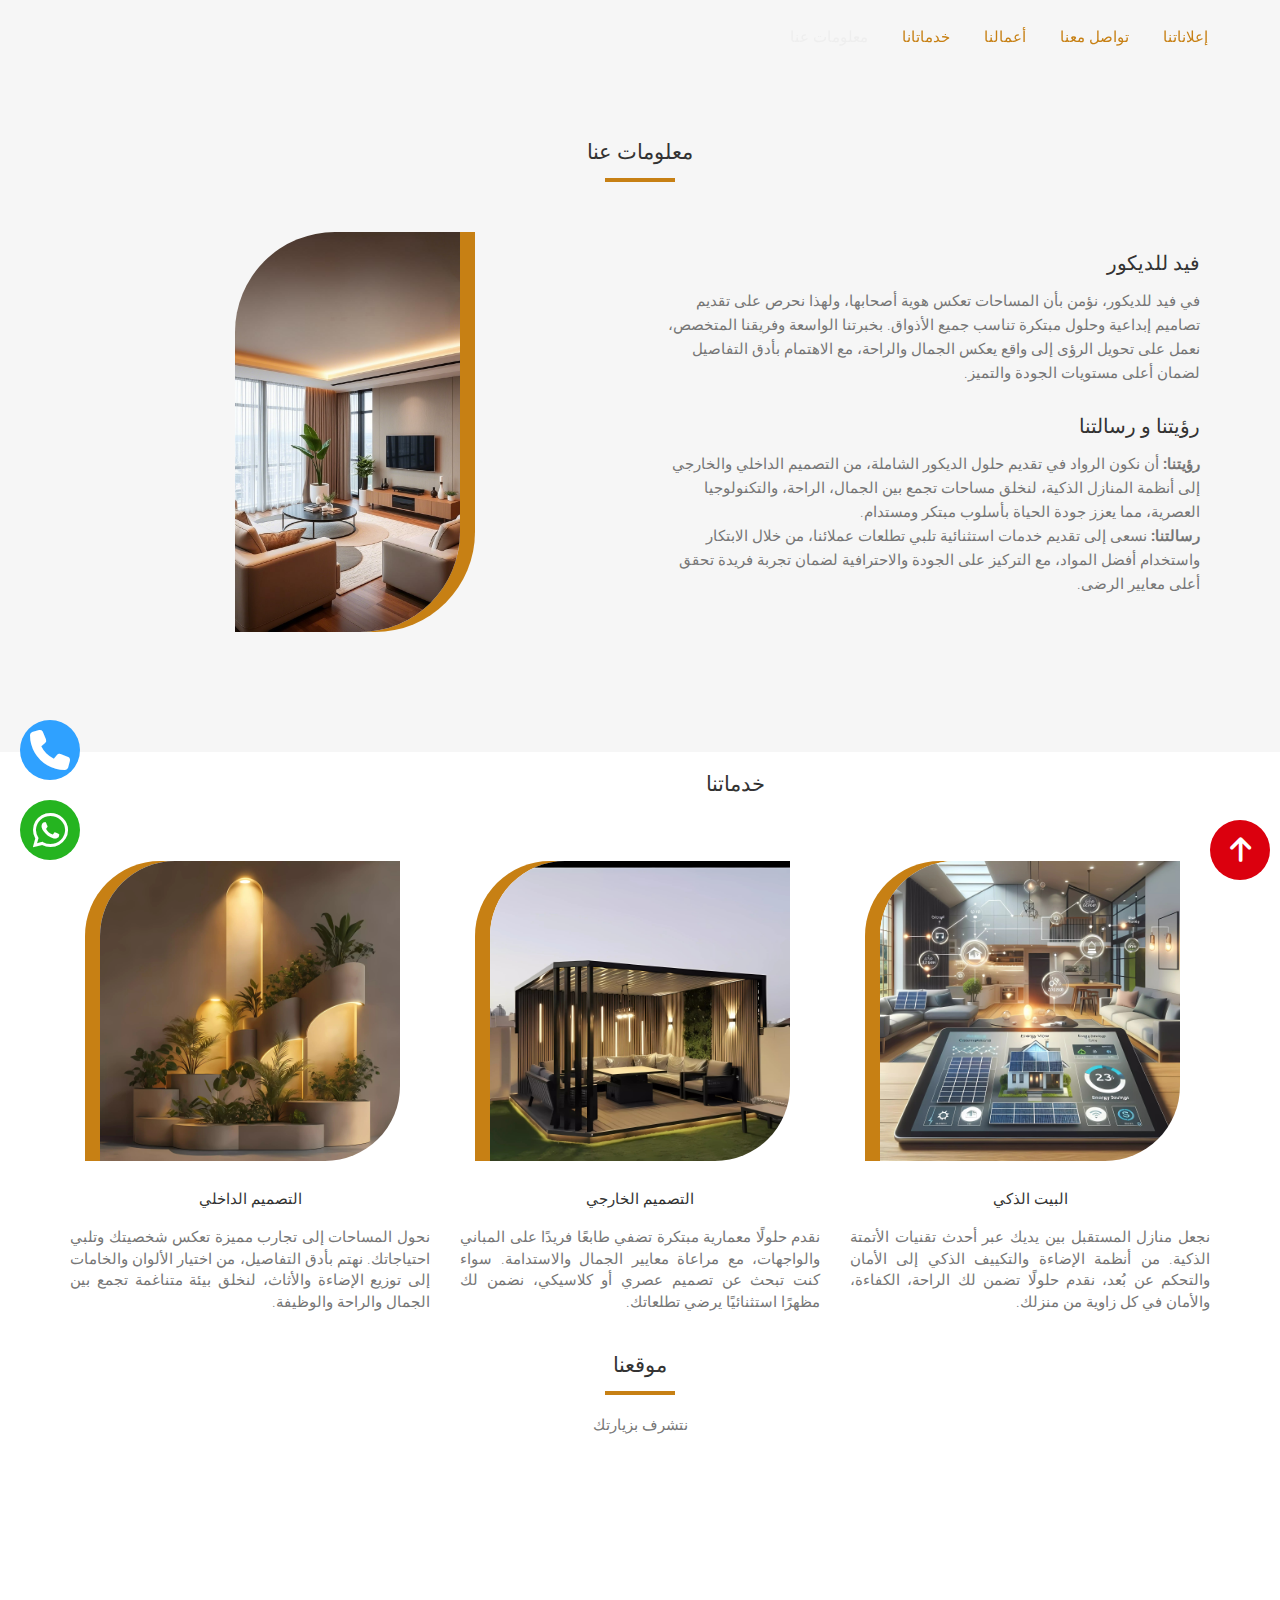
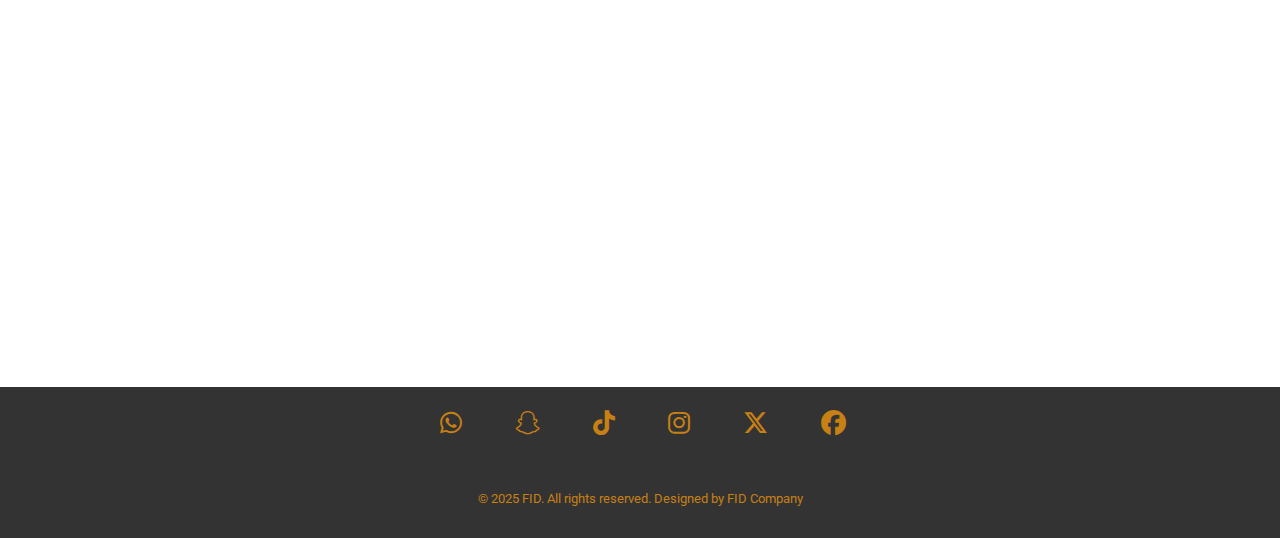
==== ads.html @ 41a3eea5 "Add ads.html page and update navbar link to point to it" ====
<!DOCTYPE html>
<html lang="ar">

<head>
  <meta charset="utf-8">
  <meta name="viewport" content="width=device-width, initial-scale=1">
  <title>فيد للديكور</title>
  <meta name="description" content="">
  <meta name="author" content="شركة فيد للتسويق والبرمجيات">

  <!-- Favicons
    ================================================== -->
  <link rel="shortcut icon" href="./img/logo.png" type="image/x-icon">
  <link rel="apple-touch-icon" href="img/apple-touch-icon.png">
  <link rel="apple-touch-icon" sizes="72x72" href="img/apple-touch-icon-72x72.png">
  <link rel="apple-touch-icon" sizes="114x114" href="img/apple-touch-icon-114x114.png">

  <!-- Bootstrap -->
  <link rel="stylesheet" type="text/css" href="css/bootstrap.css">
  <!--   -->
  <link rel="stylesheet" type="text/css" href="fonts/font-awesome/css/all.min.css">

  <!-- Stylesheet
    ================================================== -->
  <link rel="stylesheet" type="text/css" href="css/style.css">
  <link rel="stylesheet" type="text/css" href="css/nivo-lightbox/nivo-lightbox.css">
  <link rel="stylesheet" type="text/css" href="css/nivo-lightbox/default.css">
  <link href="https://fonts.googleapis.com/css?family=Roboto:300,400,500,700,900" rel="stylesheet">

</head>

<body id="page-top" data-spy="scroll" dir="rtl" data-target=".navbar-fixed-top">
  <!-- Navigation
    ==========================================-->
  <nav id="menu" class="navbar navbar-default navbar-fixed-top" dir="rtl">
    <div class="container">
      <!-- Brand and toggle get grouped for better mobile display -->
      <div class="navbar-header">
        <button type="button" class="navbar-toggle collapsed" data-toggle="collapse"
          data-target="#bs-example-navbar-collapse-1"> <span class="sr-only">Toggle navigation</span> <span
            class="icon-bar"></span> <span class="icon-bar"></span> <span class="icon-bar"></span> </button>
        <a class="navbar-brand page-scroll" href="#page-top"><img width="50rem" height="auto" src="./img/Logo.png"
            alt=""></a>
      </div>

      <!-- Collect the nav links, forms, and other content for toggling -->
      <div class="collapse navbar-collapse" id="bs-example-navbar-collapse-1">
        <ul class="nav navbar-nav navbar-right text-center">

          <li><a href="#about" class="page-scroll">معلومات عنا</a></li>
          <li><a href="#services" class="page-scroll">خدماتانا</a></li>
          <li><a href="#portfolio" class="page-scroll">أعمالنا</a></li>
          <li><a href="#contact" class="page-scroll">تواصل معنا</a></li>
          <li><a href="#">إعلاناتنا</a></li>
        </ul>
      </div>
      <!-- /.navbar-collapse -->
    </div>
  </nav>


  <!-- About Section -->
  <div id="about">
    <div class="container">
      <div class="section-title text-center center">
        <h2>معلومات عنا</h2>
        <hr>
      </div>
      <div class="row">
        <div class="col-xs-12 col-md-6 text-center"> <img src="img/about.png" class="img-responsive" alt="فيد للديكور">
        </div>
        <div class="col-xs-12 col-md-6">
          <div class="about-text">
            <h3>فيد للديكور</h3>
            <p dir="rtl">في فيد للديكور، نؤمن بأن المساحات تعكس هوية أصحابها، ولهذا نحرص على تقديم تصاميم إبداعية وحلول
              مبتكرة تناسب جميع
              الأذواق. بخبرتنا الواسعة وفريقنا المتخصص، نعمل على تحويل الرؤى إلى واقع يعكس الجمال والراحة، مع الاهتمام
              بأدق التفاصيل
              لضمان أعلى مستويات الجودة والتميز.
            </p>
            <h3>رؤيتنا و رسالتنا</h3>
            <p>
              <b class="">رؤيتنا:</b>

              أن نكون الرواد في تقديم حلول الديكور الشاملة، من التصميم الداخلي والخارجي إلى أنظمة المنازل الذكية، لنخلق
              مساحات تجمع
              بين الجمال، الراحة، والتكنولوجيا العصرية، مما يعزز جودة الحياة بأسلوب مبتكر ومستدام.
              <br>
              <b>رسالتنا:</b>

              نسعى إلى تقديم خدمات استثنائية تلبي تطلعات عملائنا، من خلال الابتكار واستخدام أفضل المواد، مع التركيز على
              الجودة
              والاحترافية لضمان تجربة فريدة تحقق أعلى معايير الرضى.
            </p>
          </div>
        </div>
      </div>
    </div>
  </div>
  <!-- Services Section -->
  <div id="services">
    <div class="container">
      <div class="col-xs-12 col-sm-12 col-md-12 col-lg-12 col-md-offset-1 section-title text-center">
        <h2>خدماتنا</h2>
      </div>
      <div class="row">
        <div class="col-xs-12 col-sm-12 col-md-6 col-lg-4 service"> <img src="img/4.jpeg" class="img-responsive"
            alt="Project Title">
          <h3>التصميم الداخلي</h3>
          <p class="text-justify">نحول المساحات إلى تجارب مميزة تعكس شخصيتك وتلبي احتياجاتك. نهتم بأدق التفاصيل، من
            اختيار الألوان والخامات إلى توزيع
            الإضاءة والأثاث، لنخلق بيئة متناغمة تجمع بين الجمال والراحة والوظيفة.</p>
        </div>
        <div class="col-xs-12 col-sm-12 col-md-6 col-lg-4 service"> <img src="img/7.jpeg" class="img-responsive"
            alt="Project Title">
          <h3>التصميم الخارجي</h3>
          <p class="text-justify">نقدم حلولًا معمارية مبتكرة تضفي طابعًا فريدًا على المباني والواجهات، مع مراعاة معايير
            الجمال والاستدامة. سواء كنت تبحث
            عن تصميم عصري أو كلاسيكي، نضمن لك مظهرًا استثنائيًا يرضي تطلعاتك.</p>
        </div>
        <div class="col-xs-12 col-sm-12 col-md-6 col-lg-4 service"> <img src="img/8.jpeg" class="img-responsive"
            alt="Project Title">
          <h3>البيت الذكي</h3>
          <p class="text-justify">نجعل منازل المستقبل بين يديك عبر أحدث تقنيات الأتمتة الذكية. من أنظمة الإضاءة والتكييف
            الذكي إلى الأمان والتحكم عن بُعد،
            نقدم حلولًا تضمن لك الراحة، الكفاءة، والأمان في كل زاوية من منزلك.</p>
        </div>
      </div>
    </div>
  </div>

  <!-- Contact Section -->
  <div id="contact" class="py-3">
    <div class="container">
      <div class="section-title text-center">
        <h2>موقعنا</h2>
        <hr>
        <p>نتشرف بزيارتك</p>
      </div>
      <div class="col-xs-12 col-sm-12 col-md12 col-lg-12">
        <div style="max-width:100%;overflow:hidden;color:red;width:100%;height:400px;">
          <div id="canvas-for-googlemap" style="height:100%; width:100%;max-width:100%;">
            <iframe
              src="https://www.google.com/maps/embed?pb=!1m17!1m12!1m3!1d947.0379971718938!2d42.73070773038406!3d18.294656272240744!2m3!1f0!2f0!3f0!3m2!1i1024!2i768!4f13.1!3m2!1m1!2zMTjCsDE3JzQwLjgiTiA0MsKwNDMnNDguMiJF!5e0!3m2!1sar!2ssa!4v1741473882592!5m2!1sar!2ssa"
              width="100%" height="100%" style="border:0;" allowfullscreen="" loading="lazy"
              referrerpolicy="no-referrer-when-downgrade"></iframe>
          </div><a class="googlecoder" rel="nofollow" href="https://www.bootstrapskins.com/themes"
            id="authorize-map-data">premium bootstrap themes</a>
          <style>
            #canvas-for-googlemap img {
              max-height: none;
              max-width: none !important;
              background: none !important;
            }
          </style>
        </div>
      </div>

    </div>
  </div>
  </div>
  <div id="footer">
    <div class="container text-center">
      <div class="social">
        <ul>
          <li><a href="https://www.facebook.com/profile.php?id=61572870899937" target="_blank"><i
                class="fa-brands fa-facebook"></i></a>
          </li>
          <li><a href="https://x.com/ad_fid"><i class="fa-brands fa-x-twitter"></i></a></li>
          <li><a href="https://www.instagram.com/ad_fid/"><i class="fa-brands fa-instagram"></i></a></li>
          <li><a href="https://www.tiktok.com/@ad_fid"><i class="fa-brands fa-tiktok"></i></a></li>
          <li><a href="https://www.snapchat.com/add/ad_fid" target="_blank"><i class="fa-brands fa-snapchat"></i></a>
          </li>
          <li><a href="https://wa.me/+9660530030468" target="_blank" title="واتساب" alt="تواصل معنا">
              <i class="fa-brands fa-whatsapp"></i>
          </li>
        </ul>
      </div>
      <div dir="ltr">
        <p>&copy; 2025 FID. All rights reserved. Designed by <a target="_blank" href="https://fid-b2b.com"
            rel="nofollow">FID
            Company</a></p>
      </div>
    </div>
  </div>
  <a href="#" class="scrollToTop" title="Go Top"><i class="fa-solid fa-arrow-up fa-2xl"></i></a>
  <!-- floating contact  -->
  <div id="inner_social">
    <div class="inner_social-links">
      <a href="tel:+966530030468" target="_blank" title="موبايل">
        <i class="fa-solid fa-phone" style="color: #2583cb;"></i>
      </a>
      <a href="https://wa.me/+9660530030468" target="_blank" title="واتساب" alt="تواصل معنا">
        <i class="fa-brands fa-whatsapp" style="color: #27aa59;"></i>
      </a>
    </div>
  </div>
  <!-- floating contact  -->
  <script type="text/javascript" src="js/jquery.1.11.1.js"></script>
  <script type="text/javascript" src="js/bootstrap.js"></script>
  <script type="text/javascript" src="js/SmoothScroll.js"></script>
  <script type="text/javascript" src="js/nivo-lightbox.js"></script>
  <script type="text/javascript" src="js/jquery.isotope.js"></script>
  <script type="text/javascript" src="js/jqBootstrapValidation.js"></script>
  <script type="text/javascript" src="js/contact_me.js"></script>
  <script type="text/javascript" src="js/main.js"></script>
</body>

</html>
---- css/style.css ----
@import url("https://fonts.googleapis.com/css2?family=Poppins:ital,wght@0,100;0,200;0,300;0,400;0,500;0,600;0,700;0,800;0,900;1,100;1,200;1,300;1,400;1,500;1,600;1,700;1,800;1,900&display=swap");
@import url("https://cdn.jsdelivr.net/npm/bootstrap-icons@1.11.3/font/bootstrap-icons.min.css");

/* General Styles and Resets */
:root {
  /* Primary Theme Colors */
  --primary-color: rgb(199, 128, 20);
  --secondary-color: #fbac02;
  /* Example secondary color */
  --accent-color: #eee;
  /* Example accent color */

  /* Text Colors */
  --text-color-dark: #333;
  --text-color-light: #777;
  --text-color-white: #fff;

  /* Font Sizes */
  --font-size-small: 1.25rem;
  /* 16px */
  --font-size-medium: 1.5rem;
  /* 24px */
  --font-size-large: 2rem;
  /* 32px */
  --font-size-xLarge: 2.125rem;
  /* 34px */
  --font-size-title: 1.5rem;
  /* 22px */

  /* Border Styles */
  --border-color: var(--primary-color);
  --border-width: 0.25rem;

  /* Shadow Styles */
  --box-shadow-color: rgba(0, 0, 0, 0.7);

  /* Transition Timing */
  --left-position: 55%;
  --transition-time: 1.2s cubic-bezier(0.25, 1, 0.5, 1);
}

/* Resetting default browser styles */
*,
*::before,
*::after {
  margin: 0;
  padding: 0;
  box-sizing: border-box;
}

body,
html {
  font-family: "Roboto", sans-serif;
  text-rendering: optimizeLegibility !important;
  -webkit-font-smoothing: antialiased !important;
  color: var(--text-color-light);
  font-weight: 300;
  width: 100% !important;
  height: 100% !important;
  direction: ltr;
  /* Default to LTR */
}

body[dir="rtl"] {
  font-family: "Roboto", sans-serif;
  direction: rtl;
  /* Override for RTL */
}

/* Typography */
h2 {
  margin-bottom: 1.5rem;
  font-weight: 500;
  font-size: var(--font-size-xLarge);
  color: var(--text-color-dark);
  text-transform: uppercase;
}

h3 {
  font-size: var(--font-size-title);
  font-weight: 500;
  color: var(--text-color-dark);
}

h4 {
  font-size: var(--font-size-large);
  text-transform: uppercase;
  font-weight: 400;
  color: var(--text-color-dark);
}

h5 {
  text-transform: uppercase;
  font-weight: 700;
  line-height: 20px;
}

p {
  font-size: var(--font-size-medium);
}

p b {
  font-size: var(--font-size-medium) !important;
}

p.intro {
  margin-top: 12px;
  line-height: 24px;
}

a {
  color: var(--text-color-dark);
  font-weight: 400;
  text-decoration: none;
  /* Remove default underline */
}

a:hover,
a:focus {
  color: #222;
  text-decoration: none;
}

/* Lists */
ul,
ol {
  list-style: none;
  padding: 0;
}

/* Clearfix */
.clearfix::after {
  content: "";
  display: table;
  clear: both;
}

/* Separator */
hr {
  height: 4px;
  width: 70px;
  background: var(--primary-color);
  border: 0;
  margin: 0 auto 20px;
}

/* Button Styles */
.btn {
  /* Add basic button styles here if needed */
}

.btn:active,
.btn.active {
  background-image: none;
  outline: 0;
  box-shadow: none;
}

/* padding */
.py-3 {
  padding-top: 1rem !important;
  padding-bottom: 1rem !important;
}

/* padding */

a:focus,
.btn:focus,
.btn:active:focus,
.btn.active:focus,
.btn.focus,
.btn:active.focus,
.btn.active.focus {
  outline: none;
}



/* Navigation */
#menu {
  padding: 10px;
  transition: all 0.8s;
}

.navbar {
  min-height: 80px !important;
}

#menu.navbar-default {
  background-color: transparent;
  border-color: transparent;
}

#menu a.navbar-brand {
  font-size: var(--font-size-title);
  color: var(--accent-color);
  font-weight: 400;
  text-transform: uppercase;
  letter-spacing: 1px;
}

#menu.navbar-default .navbar-nav>li>a {
  text-transform: uppercase;
  color: var(--primary-color);
  font-weight: 400;
  font-size: var(--font-size-medium);
  padding: 5px 0;
  border: var(--border-width) solid transparent;
  letter-spacing: 0.5px;
  margin: 10px 15px 0;
}

#menu.navbar-default .navbar-nav>li>a:hover {
  color: var(--accent-color);
}

.on {
  background-color: #363636 !important;
  padding: 10px 0 !important;
}

.navbar-default .navbar-nav>.active>a,
.navbar-default .navbar-nav>.active>a:hover,
.navbar-default .navbar-nav>.active>a:focus {
  color: var(--accent-color) !important;
  background-color: transparent;
}

.navbar-toggle {
  border-radius: 0;
}

.navbar-default .navbar-toggle:hover,
.navbar-default .navbar-toggle:focus {
  background-color: var(--primary-color);
  border-color: var(--primary-color);
}

.navbar-default .navbar-toggle:hover>.icon-bar {
  background-color: var(--text-color-white);
}

/* Section Title */
.section-title {
  margin-bottom: 5rem;
  text-align: center;
  /* Centering the title */
}

.section-title p {
  font-size: var(--font-size-medium);
}

/* Custom Button */
.btn-custom {
  text-transform: uppercase;
  color: var(--text-color-white);
  text-shadow: 0 0 3px var(--primary-color);
  background-color: var(--primary-color);
  border: 0;
  padding: 14px 20px;
  font-size: var(--font-size-small);
  border-radius: 12px 0 12px 0;
  margin-top: 20px;
  transition: all 0.5s;
}

.btn-custom:hover,
.btn-custom:focus,
.btn-custom.focus,
.btn-custom:active,
.btn-custom.active {
  color: var(--text-color-light);
  background-color: var(--primary-color);
}

/* carousel */
#slider {
  height: 100dvh;
}

.item video {
  position: absolute;
  width: 100%;
  height: 100%;
  object-fit: cover;
  object-position: center;
  z-index: -1;

}

/* carousel */
.carousel {
  width: 100%;
  height: 100%;
  overflow: hidden;
  position: relative;
}

.carousel .list .item {
  width: 18rem;
  height: 22rem;
  position: absolute;
  bottom: 150px;
  left: calc(var(--left-position) + 3%);
  border-radius: 20px;
  overflow: hidden;
  box-shadow: 0 25px 50px rgba(0, 0, 0, 0.7);
  background-position: center;
  background-size: cover;
  z-index: 100;
  transform: translate(0, 0px);
  transition: all var(--transition-time);
}

.carousel .list .item::after {
  content: "";
  position: absolute;
  left: 0;
  top: 0;
  height: 100%;
  width: 100%;
  background-color: rgba(33, 33, 33, 0.5);
  z-index: 1;
}

.carousel .list .item:nth-child(1) {
  bottom: 0px;
  left: 0;
  border-radius: 0;
  transform: translate(0, 0px);
  width: 100%;
  height: 100%;
}


.carousel .list .item:nth-child(2) {
  position: absolute;
  bottom: 150px;
  left: 35%;
  border-radius: 20px;
  overflow: hidden;
  box-shadow: 0 25px 50px rgba(0, 0, 0, 0.7);
  background-position: center;
  background-size: cover;
  transform: translate(0, 0px);
  transition: all var(--transition-time);
}

.carousel .list .item:nth-child(3) {
  left: 23%;
  right: auto;
}

@media screen and (max-width: 768px) {
  .carousel .list .item:nth-child(3) {
    left: 5%;
  }

}



@keyframes animate {
  from {
    opacity: 0;
    transform: translate(0, 100px);
    filter: blur(33px);
  }

  to {
    opacity: 1;
    transform: translate(0);
    filter: blur(0);
  }
}

/* Carousel */

/* next prev arrows */

.arrows {
  position: absolute;
  bottom: 50px;
  left: 0;
  right: auto;
  width: calc(100% - var(--left-position) - 2%);
  z-index: 100;
  display: flex;
  gap: 5%;
  align-items: center;
}

@media screen and (max-width: 768px) {
  .arrows {
    position: absolute;
    bottom: 50px;
    left: 0;
    right: auto;
    width: calc(100% - var(--left-position) + 20%);
    z-index: 100;
    display: flex;
    gap: 5%;
    align-items: center;
  }

}

.arrows button {
  width: 40px;
  height: 40px;
  min-width: 40px;
  min-height: 40px;
  border-radius: 50%;
  border: 2px solid rgb(255, 255, 255);
  color: rgb(255, 255, 255);
  background-color: transparent;
  outline: none;
  font-size: 25px;
  font-weight: bold;
  transition: all var(--transition-time);
  cursor: pointer;
  display: flex;
  align-items: center;
  justify-content: center;
}

.arrows button:hover {
  border: 2px solid #ffffff;
  color: #ffffff;
  background-color: transparent;
}

.slide-number {
  font-size: 25px;
  color: #ffffff;
  font-weight: 400;
  margin-left: auto;
  letter-spacing: 5px;
  opacity: 0;
  animation: animate 0.5s ease-in-out 0.3s 1 forwards;
}

.progress-bar-container {
  width: 60%;
  height: 3px;
  background-color: rgba(255, 255, 255, 0.5);
  border-radius: 20px;
  overflow: hidden;
}

.progress-bar {
  height: 100%;
  width: 100%;
  background-color: #d36e10;
  transition: all var(--transition-time);
}

/* time running */
.carousel .timeRunning {
  position: fixed;
  z-index: 1000;
  width: 0%;
  height: 4px;
  background-color: #ffffff;
  left: 0;
  top: 0;
  animation: runningTime 10s linear 1 forwards;
}

@keyframes runningTime {
  from {
    width: 0%;
  }

  to {
    width: 100%;
  }
}

/* end slider */

/* About Section */
#about {
  padding: 120px 0;
  background: #f6f6f6;
}

#about h3 {
  font-size: 20px;
  text-transform: uppercase;
}

#about .about-text {
  /* RTL-specific adjustments */
  margin-left: 10px;
  /* Default LTR */
  margin-top: 20px;
}

body[dir="rtl"] #about .about-text {
  margin-right: 10px;
  margin-left: auto;
}

#about img {
  display: inline-block;
  border-radius: 100px 0 100px 0;
  /* RTL-specific adjustments */
  box-shadow: -15px 0 var(--primary-color);
  /* Default LTR */
  max-height: 40rem;
}

body[dir="rtl"] #about img {
  box-shadow: 15px 0 var(--primary-color);
}

#about p {
  line-height: 24px;
  margin: 15px 0 30px;
}

/* Services Section */
#services {
  padding: auto;
}

#services .service {
  display: flex;
  flex-direction: column;
  align-items: center;
}

#services img {
  width: 30rem !important;
  height: 30rem !important;
  border-radius: 75px 0 75px 0;
  /* RTL-specific adjustments */
  box-shadow: 15px 0 var(--primary-color);
  /* Default LTR */
}

body[dir="rtl"] #services img {
  box-shadow: -15px 0 var(--primary-color);
}

#services h3 {
  padding: 10px 0;
  text-transform: uppercase;
}

/* Portfolio Section */
#portfolio {
  padding: 120px 0;
  background: #f6f6f6;
}

.categories {
  padding-bottom: 40px;
  text-align: center;
}

ul.cat {
  display: flex;
  flex-wrap: wrap;
  /* RTL-specific adjustments */
  margin-left: auto;
  /* Default LTR */
  gap: 2rem;
  justify-content: center;
}

body[dir="rtl"] ul.cat {
  margin-right: auto;
  margin-left: 0;
}

ul.cat li {
  width: fit-content;
  margin: 1.5rem 0;
}

ul.type a {
  color: var(--primary-color);
  font-weight: 400;
  font-size: var(--font-size-small);
  padding: 10px 20px;
  border: var(--border-width) solid var(--primary-color);
  border-radius: 10px 0 10px 0;
  text-transform: uppercase;
  letter-spacing: 0.5px;
}

ul.type a.active {
  background: var(--primary-color);
  color: var(--text-color-white);
}

ul.type a:hover {
  background: var(--primary-color);
  color: var(--text-color-white);
}

.isotope-item {
  z-index: 2;
}

.isotope-hidden.isotope-item {
  z-index: 1;
}

.isotope,
.isotope .isotope-item {
  -webkit-transition-duration: 0.8s;
  -moz-transition-duration: 0.8s;
  transition-duration: 0.8s;
}

.isotope-item {
  margin-right: -1px;
  -webkit-backface-visibility: hidden;
  backface-visibility: hidden;
}

.isotope {
  -webkit-backface-visibility: hidden;
  backface-visibility: hidden;
  -webkit-transition-property: height, width;
  -moz-transition-property: height, width;
  transition-property: height, width;
}

.isotope .isotope-item {
  -webkit-backface-visibility: hidden;
  backface-visibility: hidden;
  -webkit-transition-property: -webkit-transform, opacity;
  -moz-transition-property: -moz-transform, opacity;
  transition-property: transform, opacity;
}

.portfolio-item {
  margin: 15px 0;
}

.portfolio-item .hover-bg {
  overflow: hidden;
  position: relative;
}

.portfolio-item img {
  border-radius: 0 50px 0 50px;
  width: 100% !important;
  max-height: 30rem !important;
  min-height: 30rem !important;
}

.hover-bg .hover-text {
  position: absolute;
  text-align: center;
  margin: 0 auto;
  color: var(--text-color-dark);
  background: rgba(255, 255, 255, 0.75);
  padding: 30% 0 0 0;
  height: 100%;
  width: 100%;
  opacity: 0;
  transition: all 0.5s;
  border-radius: 0 50px 0 50px;
}

.hover-bg .hover-text>h4 {
  opacity: 0;
  color: var(--text-color-dark);
  -webkit-transform: translateY(30px);
  transform: translateY(30px);
  transition: all 0.3s ease-in;
}

#contact {
  padding-bottom: 10rem !important;
}

/* Footer Section*/
#footer {
  background: #333;
  padding: 2rem;
}

#footer .social {
  margin-bottom: 50px;
}

#footer .social ul {
  margin-bottom: 50px;
  width: 100%;
  display: flex;
  align-items: center;
  justify-content: center;
  flex-wrap: wrap;
  gap: 2rem .5rem;
}

#footer .social ul li {
  margin: 0 20px;
}

#footer .social i {
  font-size: 2.5rem;
  padding: 4px;
  color: var(--primary-color);
  transition: all 0.3s;
}

#footer .social i:hover {
  color: #eee;
}

#footer p {
  font-size: var(--font-size-small);
}

#footer a {
  color: var(--primary-color);
}

#footer a:hover {
  color: var(--text-color-light);
}


.nivo-lightbox-image img {
  width: auto !important;
}

#inner_social {
  position: fixed;
  bottom: 4rem;
  left: 2rem;
  z-index: 9999;
}

.inner_social-links {
  display: flex;
  flex-direction: column;
  gap: 2rem;
}

.inner_social-links a {
  display: flex;
  align-items: center;
  justify-content: center;
  width: 4rem;
  height: 4rem;
  background-color: transparent;
  border-radius: 50%;
  text-decoration: none;
  transition: transform 0.3s ease;
  animation: bounce 1.5s infinite alternate ease-in-out;
}

.inner_social-links a:nth-child(1) {
  background: rgb(47, 161, 255);
  width: 6rem;
  height: 6rem;
}

.inner_social-links a:nth-child(2) {
  background: rgb(37, 180, 32);
  width: 6rem;
  height: 6rem;
}

.inner_social-links a i:hover {
  transform: scale(1.5) rotate(10deg);
}

.inner_social-links i {
  font-size: 4rem;
  color: white !important;
}

@keyframes bounce {
  0% {
    transform: translateY(0);
  }

  100% {
    transform: translateY(-15px);
  }
}

/* Scroll Back to Top*/
.scrollToTop {
  background: #db000e;
  width: 6rem;
  height: 6rem;
  display: flex;
  align-items: center;
  justify-content: center;
  position: fixed;
  bottom: 2rem;
  right: 1rem;
  z-index: 99;
  border-radius: 100%;
  -webkit-border-radius: 100%;
  -moz-border-radius: 100%;
}

.scrollToTop i {
  color: var(--text-color-white);
}

.scrollToTop:hover {
  text-decoration: none;
  /* opacity: 0.8; */
  background: var(--secondary-color);
}

.scrollToTop:hover i {
  color: red;
}
---- css/nivo-lightbox/default.css ----
/*
 * Nivo Lightbox Default Theme v1.0
 * http://dev7studios.com/nivo-lightbox
 *
 * Copyright 2013, Dev7studios
 * Free to use and abuse under the MIT license.
 * http://www.opensource.org/licenses/mit-license.php
 */
 
 .nivo-lightbox-theme-default * {
    -webkit-box-sizing: initial !important;
    -moz-box-sizing: initial !important;
    box-sizing: initial !important;
 }
.nivo-lightbox-theme-default.nivo-lightbox-overlay { 
	background: #666;
	background: rgba(0,0,0,0.6); 
}
.nivo-lightbox-theme-default .nivo-lightbox-content.nivo-lightbox-loading { background: url(loading.gif) no-repeat 50% 50%; }

.nivo-lightbox-theme-default .nivo-lightbox-nav {
	top: 10%;
	width: 8%;
	height: 80%;
	text-indent: -9999px;
	background-repeat: no-repeat;
	background-position: 50% 50%;
	opacity: 0.5;
}
.nivo-lightbox-theme-default .nivo-lightbox-nav:hover { 
	opacity: 1; 
	background-color: transparent;
}
.nivo-lightbox-theme-default .nivo-lightbox-prev { 
	background-image: url(prev.png); 
	border-radius: 0 3px 3px 0;
}
.nivo-lightbox-theme-default .nivo-lightbox-next { 
	background-image: url(next.png); 
	border-radius: 3px 0 0 3px;
}

.nivo-lightbox-theme-default .nivo-lightbox-close {
	display: block;
	background: url(close.png) no-repeat 5px 5px;
	width: 16px;
	height: 16px;
	text-indent: -9999px;
	padding: 5px;
	opacity: 0.5;
}
.nivo-lightbox-theme-default .nivo-lightbox-close:hover { opacity: 1; }

.nivo-lightbox-theme-default .nivo-lightbox-title-wrap { bottom: -7%; }
.nivo-lightbox-theme-default .nivo-lightbox-title {
	font: 14px/20px 'Helvetica Neue', Helvetica, Arial, sans-serif;
	font-style: normal;
	font-weight: normal;
	background: #000;
	color: #fff;
	padding: 7px 15px;
	border-radius: 30px;
}

.nivo-lightbox-theme-default .nivo-lightbox-image img {
	background: #fff;
	-webkit-box-shadow: 0px 1px 1px rgba(0,0,0,0.4);
	   -moz-box-shadow: 0px 1px 1px rgba(0,0,0,0.4);
	        box-shadow: 0px 1px 1px rgba(0,0,0,0.4);
}
.nivo-lightbox-theme-default .nivo-lightbox-ajax,
.nivo-lightbox-theme-default .nivo-lightbox-inline {
	background: #fff;
	padding: 40px;
	-webkit-box-shadow: 0px 1px 1px rgba(0,0,0,0.4);
	   -moz-box-shadow: 0px 1px 1px rgba(0,0,0,0.4);
	        box-shadow: 0px 1px 1px rgba(0,0,0,0.4);
}

@media (-webkit-min-device-pixel-ratio: 1.3),
       (-o-min-device-pixel-ratio: 2.6/2),
       (min--moz-device-pixel-ratio: 1.3),
       (min-device-pixel-ratio: 1.3),
       (min-resolution: 1.3dppx) {

	.nivo-lightbox-theme-default .nivo-lightbox-content.nivo-lightbox-loading { 
		background-image: url(loading@2x.gif); 
		background-size: 32px 32px;
	}
	.nivo-lightbox-theme-default .nivo-lightbox-prev { 
		background-image: url(prev@2x.png); 
		background-size: 48px 48px;
	}
	.nivo-lightbox-theme-default .nivo-lightbox-next { 
		background-image: url(next@2x.png); 
		background-size: 48px 48px;
	}
	.nivo-lightbox-theme-default .nivo-lightbox-close { 
		background-image: url(close@2x.png); 
		background-size: 16px 16px;
	}
	
}
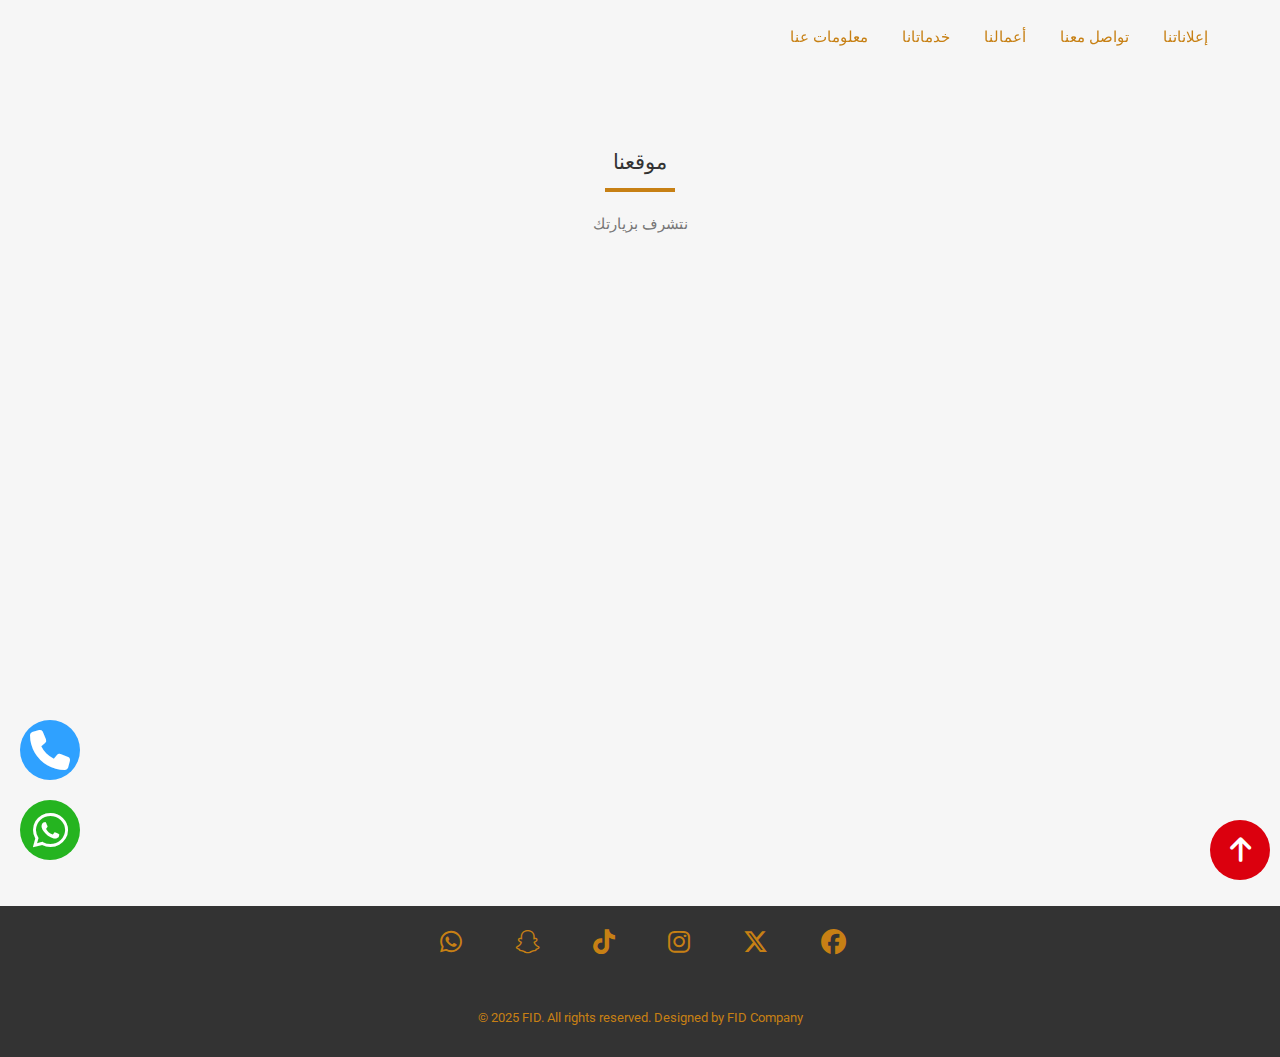
==== commit aae15d02: "Update navbar links for improved navigation and enhance SEO metadata in index.html" ====
--- a/ads.html
+++ b/ads.html
@@ -47,11 +47,12 @@
       <div class="collapse navbar-collapse" id="bs-example-navbar-collapse-1">
         <ul class="nav navbar-nav navbar-right text-center">
 
-          <li><a href="#about" class="page-scroll">معلومات عنا</a></li>
-          <li><a href="#services" class="page-scroll">خدماتانا</a></li>
-          <li><a href="#portfolio" class="page-scroll">أعمالنا</a></li>
-          <li><a href="#contact" class="page-scroll">تواصل معنا</a></li>
-          <li><a href="#">إعلاناتنا</a></li>
+          <li><a href="index.html#about" class="page-scroll">معلومات عنا</a></li>
+          <li><a href="index.html#services" class="page-scroll">خدماتانا</a></li>
+          <li><a href="index.html#portfolio" class="page-scroll">أعمالنا</a></li>
+          <li><a href="index.html#contact" class="page-scroll">تواصل معنا</a></li>
+
+          <li><a href="ads.html">إعلاناتنا</a></li>
         </ul>
       </div>
       <!-- /.navbar-collapse -->
@@ -61,74 +62,7 @@
 
   <!-- About Section -->
   <div id="about">
-    <div class="container">
-      <div class="section-title text-center center">
-        <h2>معلومات عنا</h2>
-        <hr>
-      </div>
-      <div class="row">
-        <div class="col-xs-12 col-md-6 text-center"> <img src="img/about.png" class="img-responsive" alt="فيد للديكور">
-        </div>
-        <div class="col-xs-12 col-md-6">
-          <div class="about-text">
-            <h3>فيد للديكور</h3>
-            <p dir="rtl">في فيد للديكور، نؤمن بأن المساحات تعكس هوية أصحابها، ولهذا نحرص على تقديم تصاميم إبداعية وحلول
-              مبتكرة تناسب جميع
-              الأذواق. بخبرتنا الواسعة وفريقنا المتخصص، نعمل على تحويل الرؤى إلى واقع يعكس الجمال والراحة، مع الاهتمام
-              بأدق التفاصيل
-              لضمان أعلى مستويات الجودة والتميز.
-            </p>
-            <h3>رؤيتنا و رسالتنا</h3>
-            <p>
-              <b class="">رؤيتنا:</b>
-
-              أن نكون الرواد في تقديم حلول الديكور الشاملة، من التصميم الداخلي والخارجي إلى أنظمة المنازل الذكية، لنخلق
-              مساحات تجمع
-              بين الجمال، الراحة، والتكنولوجيا العصرية، مما يعزز جودة الحياة بأسلوب مبتكر ومستدام.
-              <br>
-              <b>رسالتنا:</b>
-
-              نسعى إلى تقديم خدمات استثنائية تلبي تطلعات عملائنا، من خلال الابتكار واستخدام أفضل المواد، مع التركيز على
-              الجودة
-              والاحترافية لضمان تجربة فريدة تحقق أعلى معايير الرضى.
-            </p>
-          </div>
-        </div>
-      </div>
-    </div>
-  </div>
-  <!-- Services Section -->
-  <div id="services">
-    <div class="container">
-      <div class="col-xs-12 col-sm-12 col-md-12 col-lg-12 col-md-offset-1 section-title text-center">
-        <h2>خدماتنا</h2>
-      </div>
-      <div class="row">
-        <div class="col-xs-12 col-sm-12 col-md-6 col-lg-4 service"> <img src="img/4.jpeg" class="img-responsive"
-            alt="Project Title">
-          <h3>التصميم الداخلي</h3>
-          <p class="text-justify">نحول المساحات إلى تجارب مميزة تعكس شخصيتك وتلبي احتياجاتك. نهتم بأدق التفاصيل، من
-            اختيار الألوان والخامات إلى توزيع
-            الإضاءة والأثاث، لنخلق بيئة متناغمة تجمع بين الجمال والراحة والوظيفة.</p>
-        </div>
-        <div class="col-xs-12 col-sm-12 col-md-6 col-lg-4 service"> <img src="img/7.jpeg" class="img-responsive"
-            alt="Project Title">
-          <h3>التصميم الخارجي</h3>
-          <p class="text-justify">نقدم حلولًا معمارية مبتكرة تضفي طابعًا فريدًا على المباني والواجهات، مع مراعاة معايير
-            الجمال والاستدامة. سواء كنت تبحث
-            عن تصميم عصري أو كلاسيكي، نضمن لك مظهرًا استثنائيًا يرضي تطلعاتك.</p>
-        </div>
-        <div class="col-xs-12 col-sm-12 col-md-6 col-lg-4 service"> <img src="img/8.jpeg" class="img-responsive"
-            alt="Project Title">
-          <h3>البيت الذكي</h3>
-          <p class="text-justify">نجعل منازل المستقبل بين يديك عبر أحدث تقنيات الأتمتة الذكية. من أنظمة الإضاءة والتكييف
-            الذكي إلى الأمان والتحكم عن بُعد،
-            نقدم حلولًا تضمن لك الراحة، الكفاءة، والأمان في كل زاوية من منزلك.</p>
-        </div>
-      </div>
-    </div>
-  </div>
-
+    
   <!-- Contact Section -->
   <div id="contact" class="py-3">
     <div class="container">
@@ -206,4 +140,4 @@
   <script type="text/javascript" src="js/main.js"></script>
 </body>
 
-</html>+</html>
--- a/css/style.css
+++ b/css/style.css
@@ -510,6 +510,7 @@
   box-shadow: -15px 0 var(--primary-color);
   /* Default LTR */
   max-height: 40rem;
+  min-width: 80%;
 }
 
 body[dir="rtl"] #about img {
